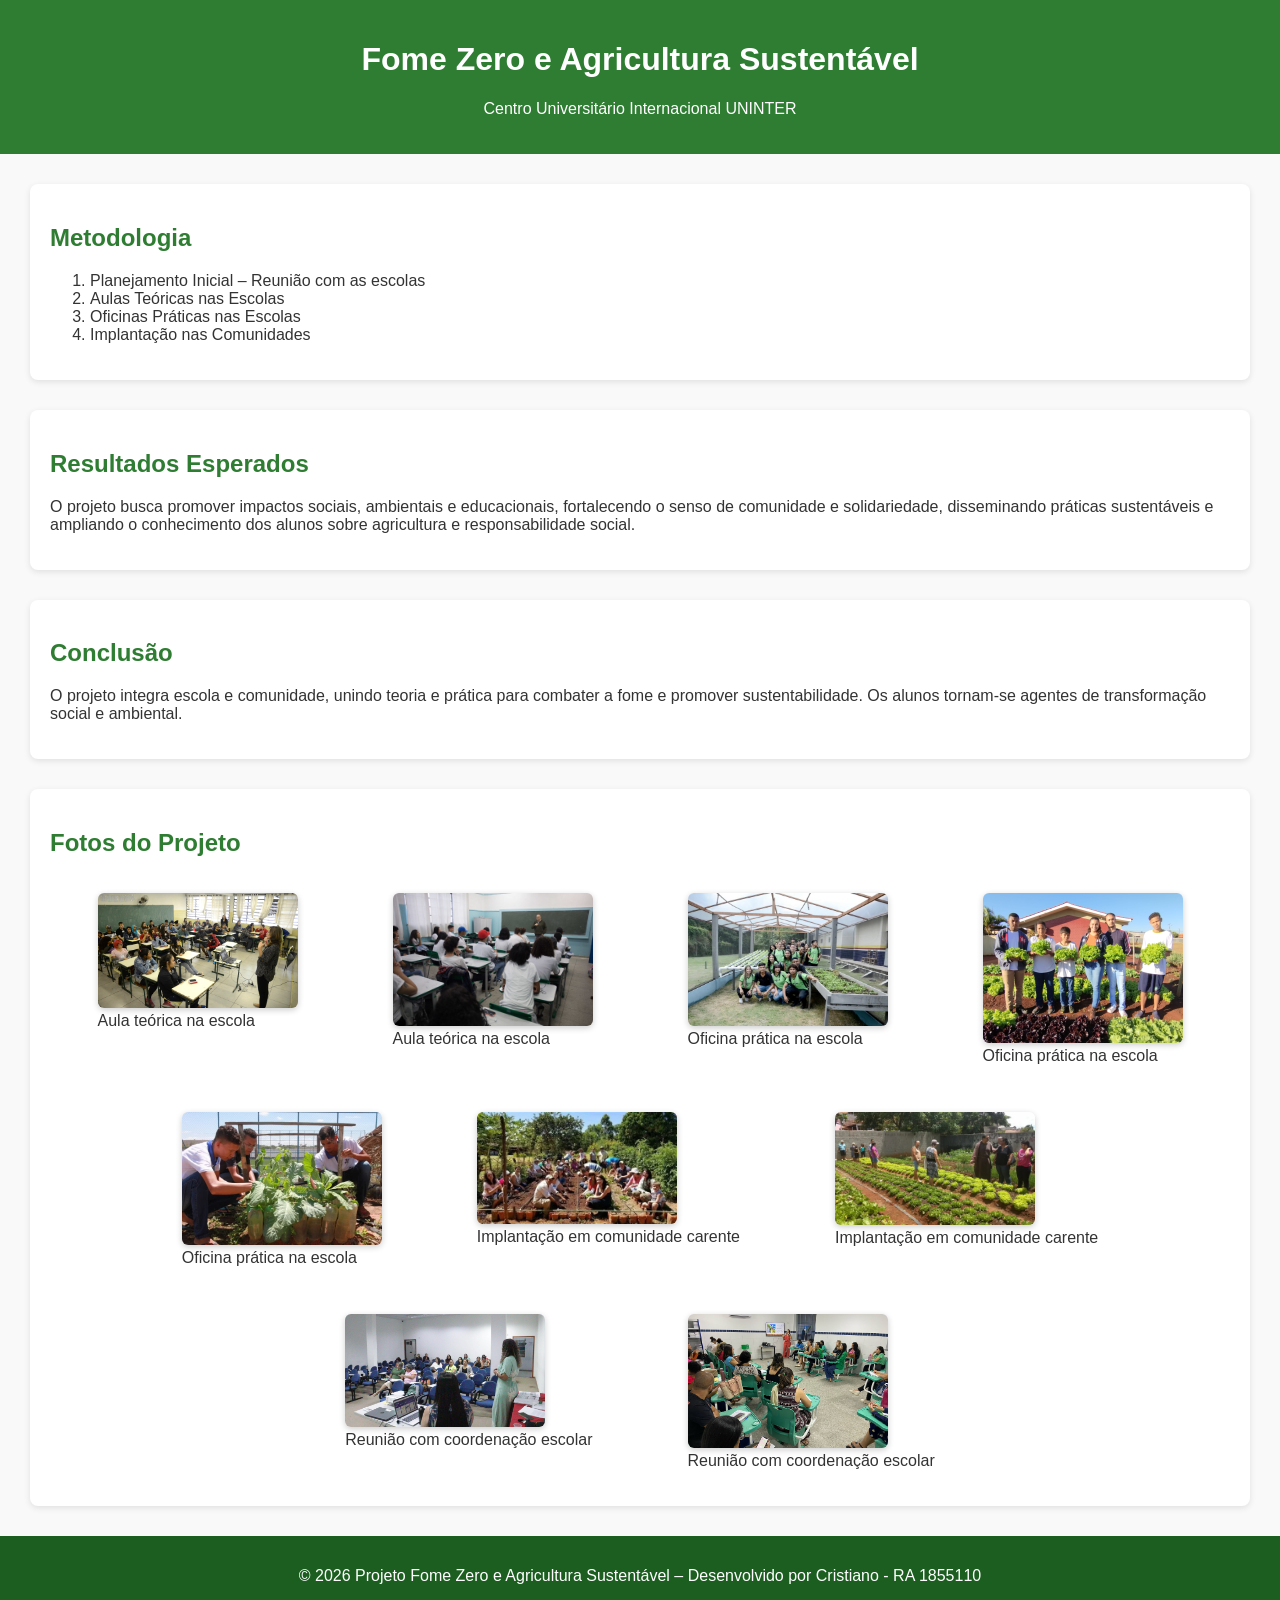
==== index.html @ 68fabeee "Update index.html" ====
<!DOCTYPE html>
<html lang="pt-BR">
<head>
  <meta charset="UTF-8">
  <meta name="viewport" content="width=device-width, initial-scale=1.0">
  <title>Fome Zero e Agricultura Sustentável</title>
  <link rel="stylesheet" href="style.css">
</head>
<body>
  <header>
    <h1>Fome Zero e Agricultura Sustentável</h1>
    <p>Centro Universitário Internacional UNINTER</p>
  </header>

  <section id="metodologia">
    <h2>Metodologia</h2>
    <ol>
      <li>Planejamento Inicial – Reunião com as escolas</li>
      <li>Aulas Teóricas nas Escolas</li>
      <li>Oficinas Práticas nas Escolas</li>
      <li>Implantação nas Comunidades</li>
    </ol>
  </section>

  <section id="resultados">
    <h2>Resultados Esperados</h2>
    <p>O projeto busca promover impactos sociais, ambientais e educacionais, fortalecendo o senso de comunidade e solidariedade, disseminando práticas sustentáveis e ampliando o conhecimento dos alunos sobre agricultura e responsabilidade social.</p>
  </section>

  <section id="conclusao">
    <h2>Conclusão</h2>
    <p>O projeto integra escola e comunidade, unindo teoria e prática para combater a fome e promover sustentabilidade. Os alunos tornam-se agentes de transformação social e ambiental.</p>
  </section>

  <section id="assets">
    <h2>Fotos do Projeto</h2>
    <div class="galeria">
      <figure>
          <img src="assets/aula teórica1 escola.jpg" alt="Escola 1">
          <figcaption>Aula teórica na escola</figcaption>
      </figure>
      <figure>
        <img src="assets/aula teórica2 escola.jpg" alt="Escola 2">
        <figcaption>Aula teórica na escola</figcaption>
    </figure>
      <figure>
        <img src="assets/escola1.jpg" alt="Escola 1">
        <figcaption>Oficina prática na escola</figcaption>
      </figure>
      <figure>
        <img src="assets/escola2.jpeg" alt="Escola 2">
        <figcaption>Oficina prática na escola</figcaption>
      </figure>
      <figure>
        <img src="assets/escola3.jpg" alt="Escola 3">
        <figcaption>Oficina prática na escola</figcaption>
      </figure>
      <figure>
        <img src="assets/comunidades_carentes1.jpg" alt="Comunidade 1">
        <figcaption>Implantação em comunidade carente</figcaption>
      </figure>
      <figure>
        <img src="assets/comunidades_carentes2.jpg" alt="Comunidade 2">
        <figcaption>Implantação em comunidade carente</figcaption>
      </figure>
      <figure>
        <img src="assets/coordenações1.jpeg" alt="Coordenação 1">
        <figcaption>Reunião com coordenação escolar</figcaption>
      </figure>
      <figure>
        <img src="assets/coordenações2.jpeg" alt="Coordenação 2">
        <figcaption>Reunião com coordenação escolar</figcaption>
      </figure>
    </div>
  </section>

  <footer>
    <p>© 2026 Projeto Fome Zero e Agricultura Sustentável – Desenvolvido por Cristiano - RA 1855110</p>
  </footer>

  <script src="script.js"></script>
</body>
</html>
---- style.css ----
body {
    font-family: 'Segoe UI', sans-serif;
    margin: 0;
    background-color: #f9f9f9;
    color: #333;
  }
  
  header {
    background-color: #2e7d32;
    color: white;
    text-align: center;
    padding: 20px;
  }
  
  section {
    margin: 30px;
    padding: 20px;
    background: white;
    border-radius: 8px;
    box-shadow: 0 2px 6px rgba(0,0,0,0.1);
  }
  
  h2 {
    color: #2e7d32;
  }
  
  footer {
    background-color: #1b5e20;
    color: white;
    text-align: center;
    padding: 15px;
  }
  
  .galeria {
    display: flex;
    justify-content: center;
    gap: 15px;
    flex-wrap: wrap;
  }
  
  .galeria img {
    width: 200px;
    border-radius: 6px;
    box-shadow: 0 2px 6px rgba(0,0,0,0.2);
  }
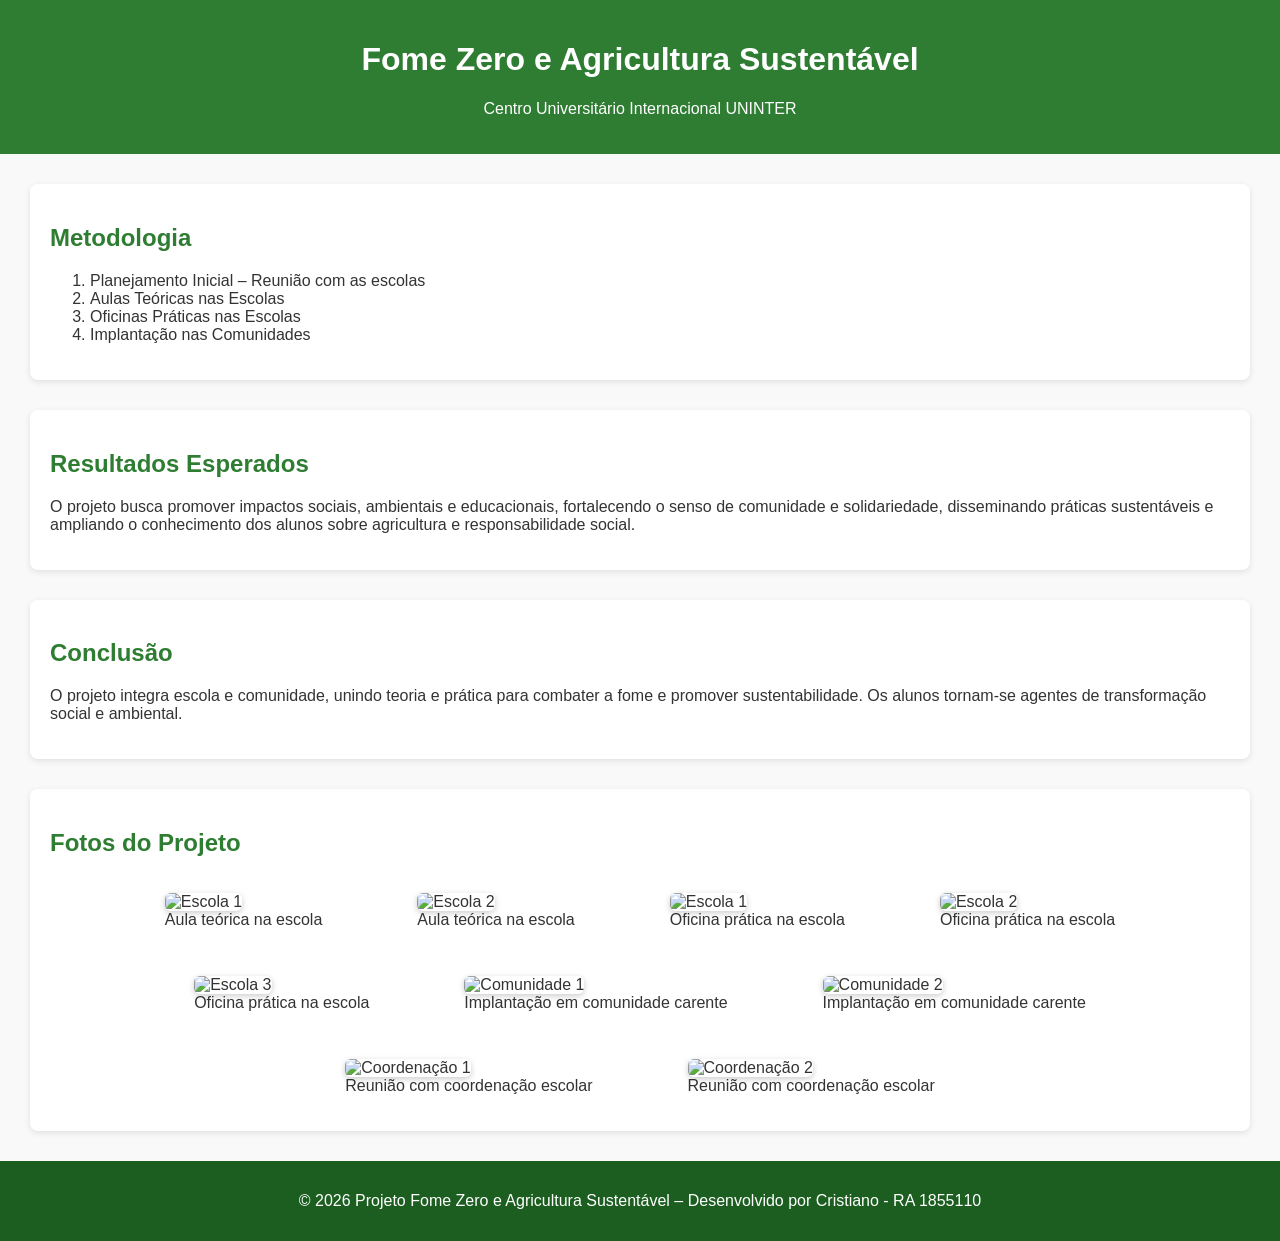
==== commit 3cca2863: "Update index.html" ====
--- a/index.html
+++ b/index.html
@@ -36,39 +36,39 @@
     <h2>Fotos do Projeto</h2>
     <div class="galeria">
       <figure>
-          <img src="assets/aula teórica1 escola.jpg" alt="Escola 1">
+          <img src="assets/aula-teórica1-escola.jpg" alt="Escola 1">
           <figcaption>Aula teórica na escola</figcaption>
       </figure>
       <figure>
-        <img src="assets/aula teórica2 escola.jpg" alt="Escola 2">
+        <img src="assets/aula-teórica2-escola.jpg" alt="Escola 2">
         <figcaption>Aula teórica na escola</figcaption>
     </figure>
       <figure>
-        <img src="assets/escola1.jpg" alt="Escola 1">
+        <img src="assets/escola-1.jpg" alt="Escola 1">
         <figcaption>Oficina prática na escola</figcaption>
       </figure>
       <figure>
-        <img src="assets/escola2.jpeg" alt="Escola 2">
+        <img src="assets/escola-2.jpeg" alt="Escola 2">
         <figcaption>Oficina prática na escola</figcaption>
       </figure>
       <figure>
-        <img src="assets/escola3.jpg" alt="Escola 3">
+        <img src="assets/escola-3.jpg" alt="Escola 3">
         <figcaption>Oficina prática na escola</figcaption>
       </figure>
       <figure>
-        <img src="assets/comunidades_carentes1.jpg" alt="Comunidade 1">
+        <img src="assets/comunidades-carentes1.jpg" alt="Comunidade 1">
         <figcaption>Implantação em comunidade carente</figcaption>
       </figure>
       <figure>
-        <img src="assets/comunidades_carentes2.jpg" alt="Comunidade 2">
+        <img src="assets/comunidades-carentes2.jpg" alt="Comunidade 2">
         <figcaption>Implantação em comunidade carente</figcaption>
       </figure>
       <figure>
-        <img src="assets/coordenações1.jpeg" alt="Coordenação 1">
+        <img src="assets/coordenacoes1.jpeg" alt="Coordenação 1">
         <figcaption>Reunião com coordenação escolar</figcaption>
       </figure>
       <figure>
-        <img src="assets/coordenações2.jpeg" alt="Coordenação 2">
+        <img src="assets/coordenacoes2.jpeg" alt="Coordenação 2"> 
         <figcaption>Reunião com coordenação escolar</figcaption>
       </figure>
     </div>
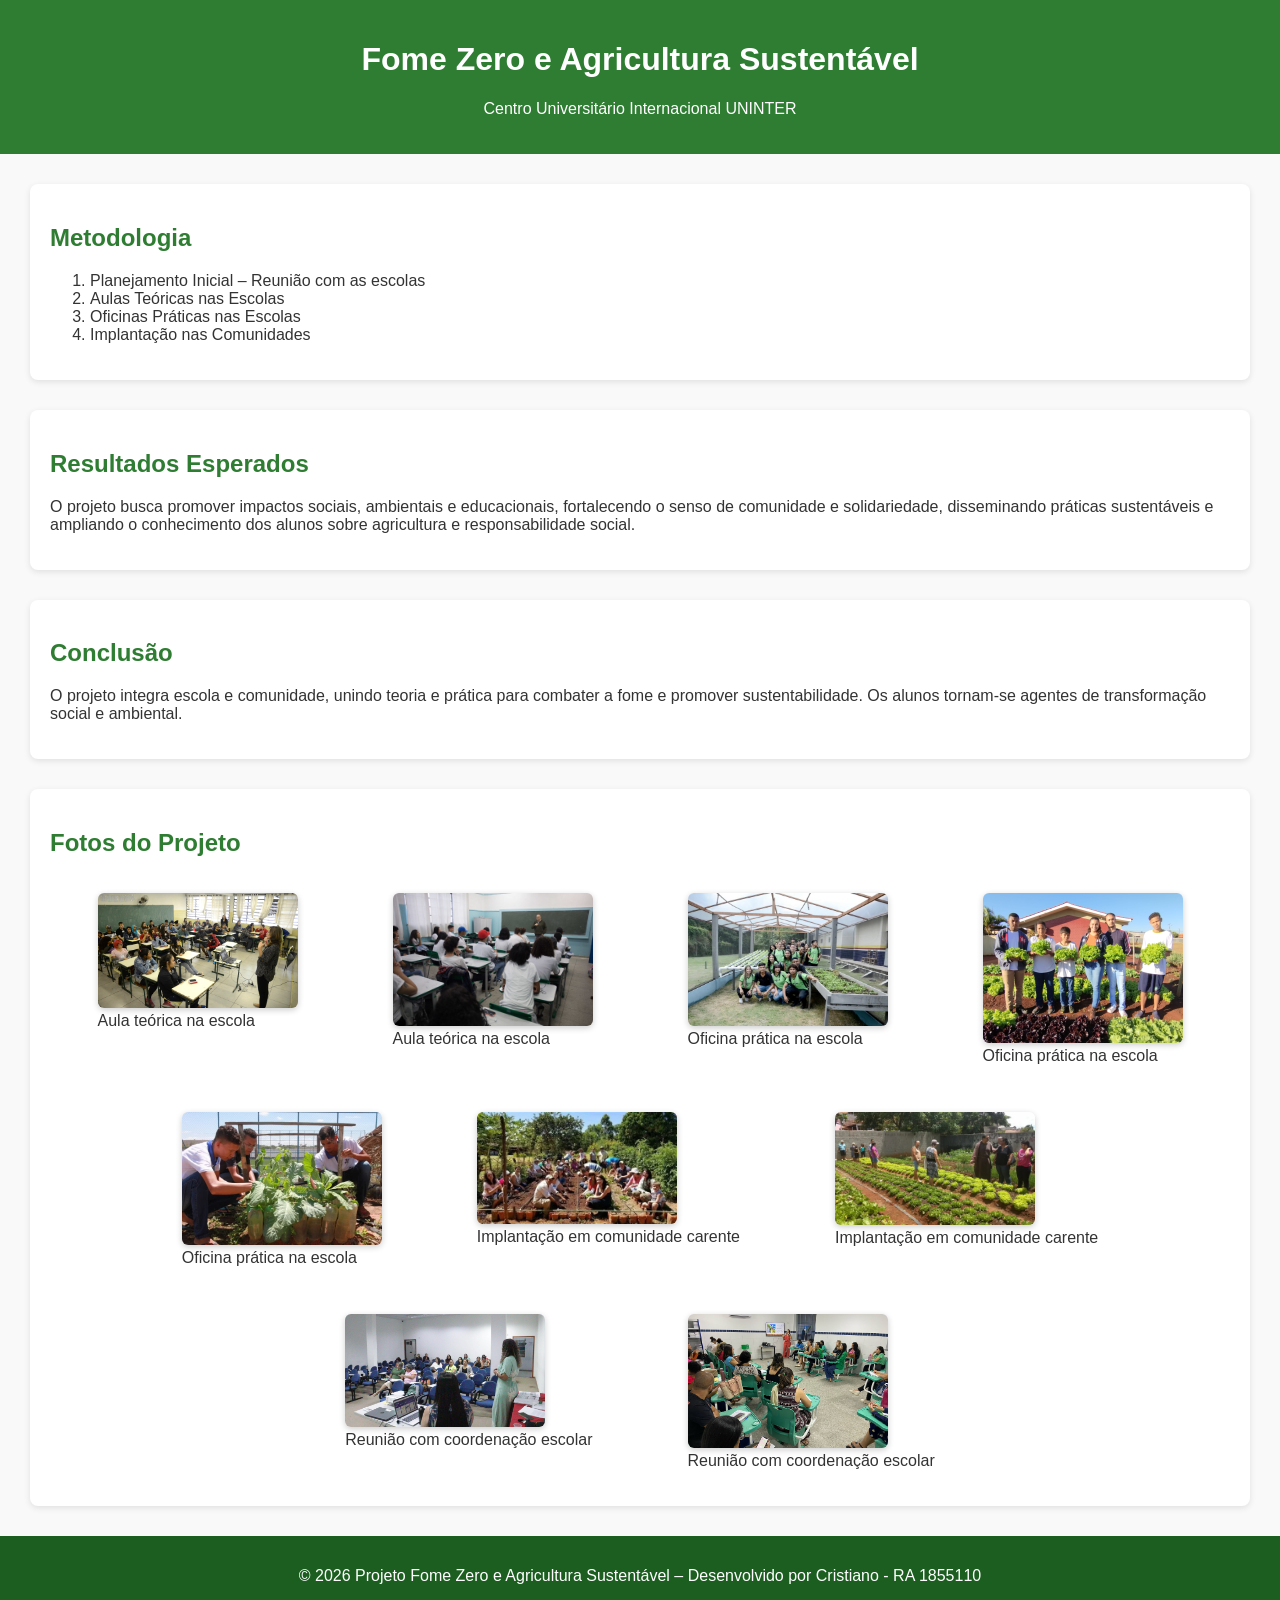
==== commit ed0df54c: "Add files via upload" ====
--- a/index.html
+++ b/index.html
@@ -68,7 +68,7 @@
         <figcaption>Reunião com coordenação escolar</figcaption>
       </figure>
       <figure>
-        <img src="assets/coordenacoes2.jpeg" alt="Coordenação 2"> 
+        <img src="assets/coordenacoes2.jpeg" alt="Coordenação 2">
         <figcaption>Reunião com coordenação escolar</figcaption>
       </figure>
     </div>
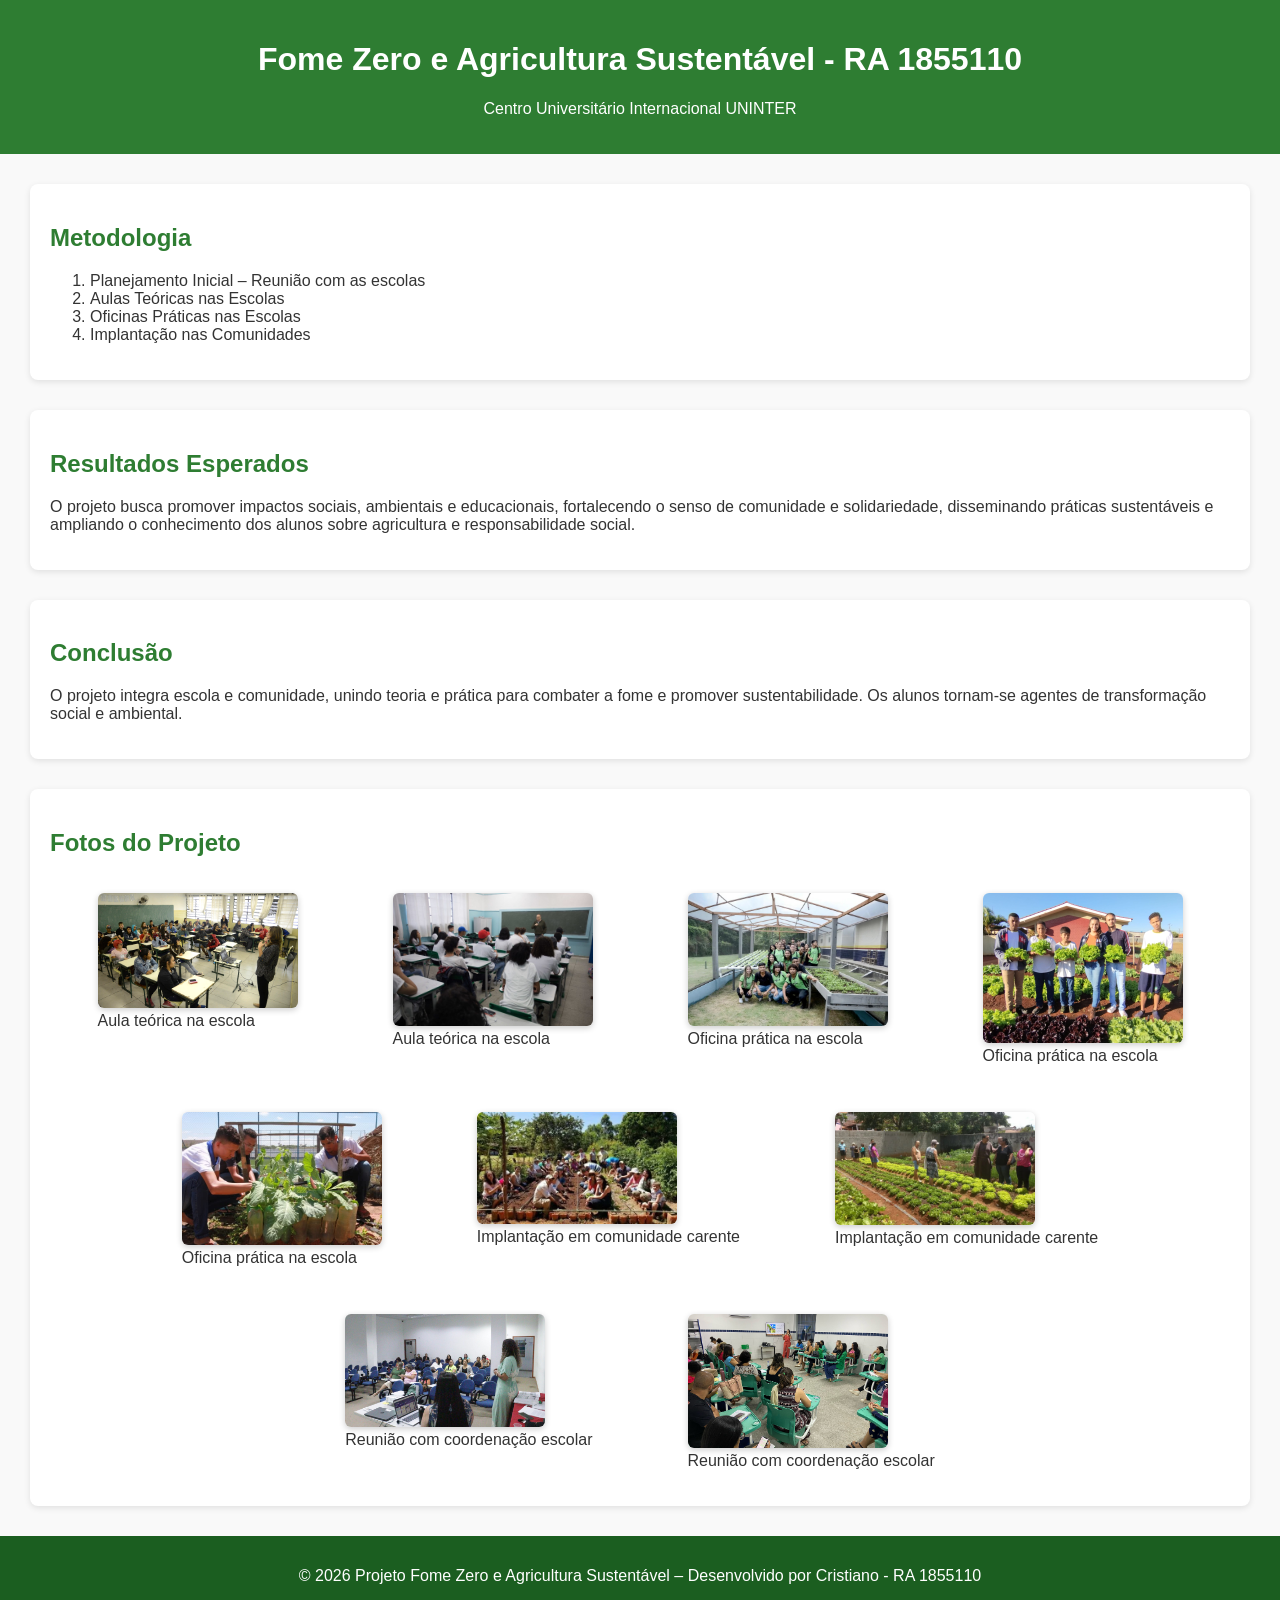
==== commit 1a937c4b: "Update index.html" ====
--- a/index.html
+++ b/index.html
@@ -3,12 +3,12 @@
 <head>
   <meta charset="UTF-8">
   <meta name="viewport" content="width=device-width, initial-scale=1.0">
-  <title>Fome Zero e Agricultura Sustentável</title>
+  <title>Fome Zero e Agricultura Sustentável - RA 1855110</title>
   <link rel="stylesheet" href="style.css">
 </head>
 <body>
   <header>
-    <h1>Fome Zero e Agricultura Sustentável</h1>
+    <h1>Fome Zero e Agricultura Sustentável - RA 1855110</h1>
     <p>Centro Universitário Internacional UNINTER</p>
   </header>
 
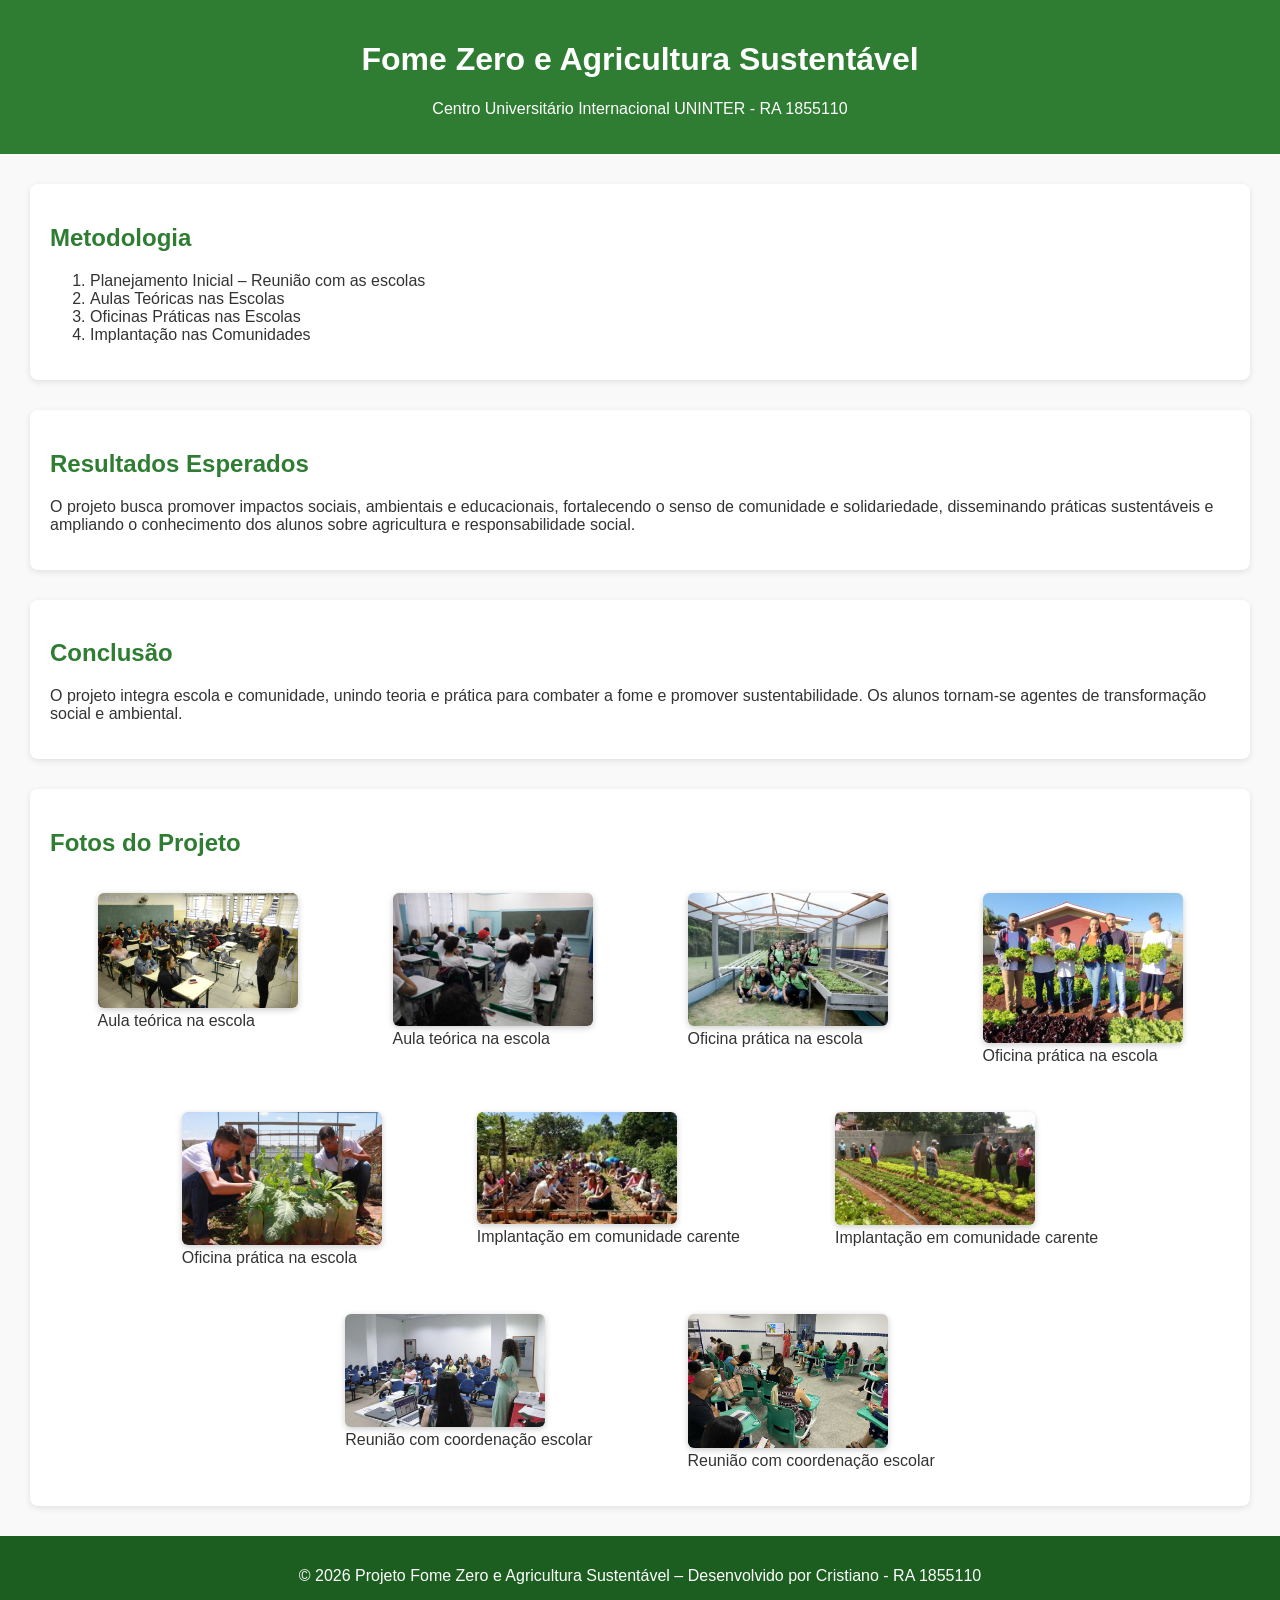
==== commit 55b36640: "Update index.html" ====
--- a/index.html
+++ b/index.html
@@ -8,8 +8,8 @@
 </head>
 <body>
   <header>
-    <h1>Fome Zero e Agricultura Sustentável - RA 1855110</h1>
-    <p>Centro Universitário Internacional UNINTER</p>
+    <h1>Fome Zero e Agricultura Sustentável</h1>
+    <p>Centro Universitário Internacional UNINTER - RA 1855110</p>
   </header>
 
   <section id="metodologia">
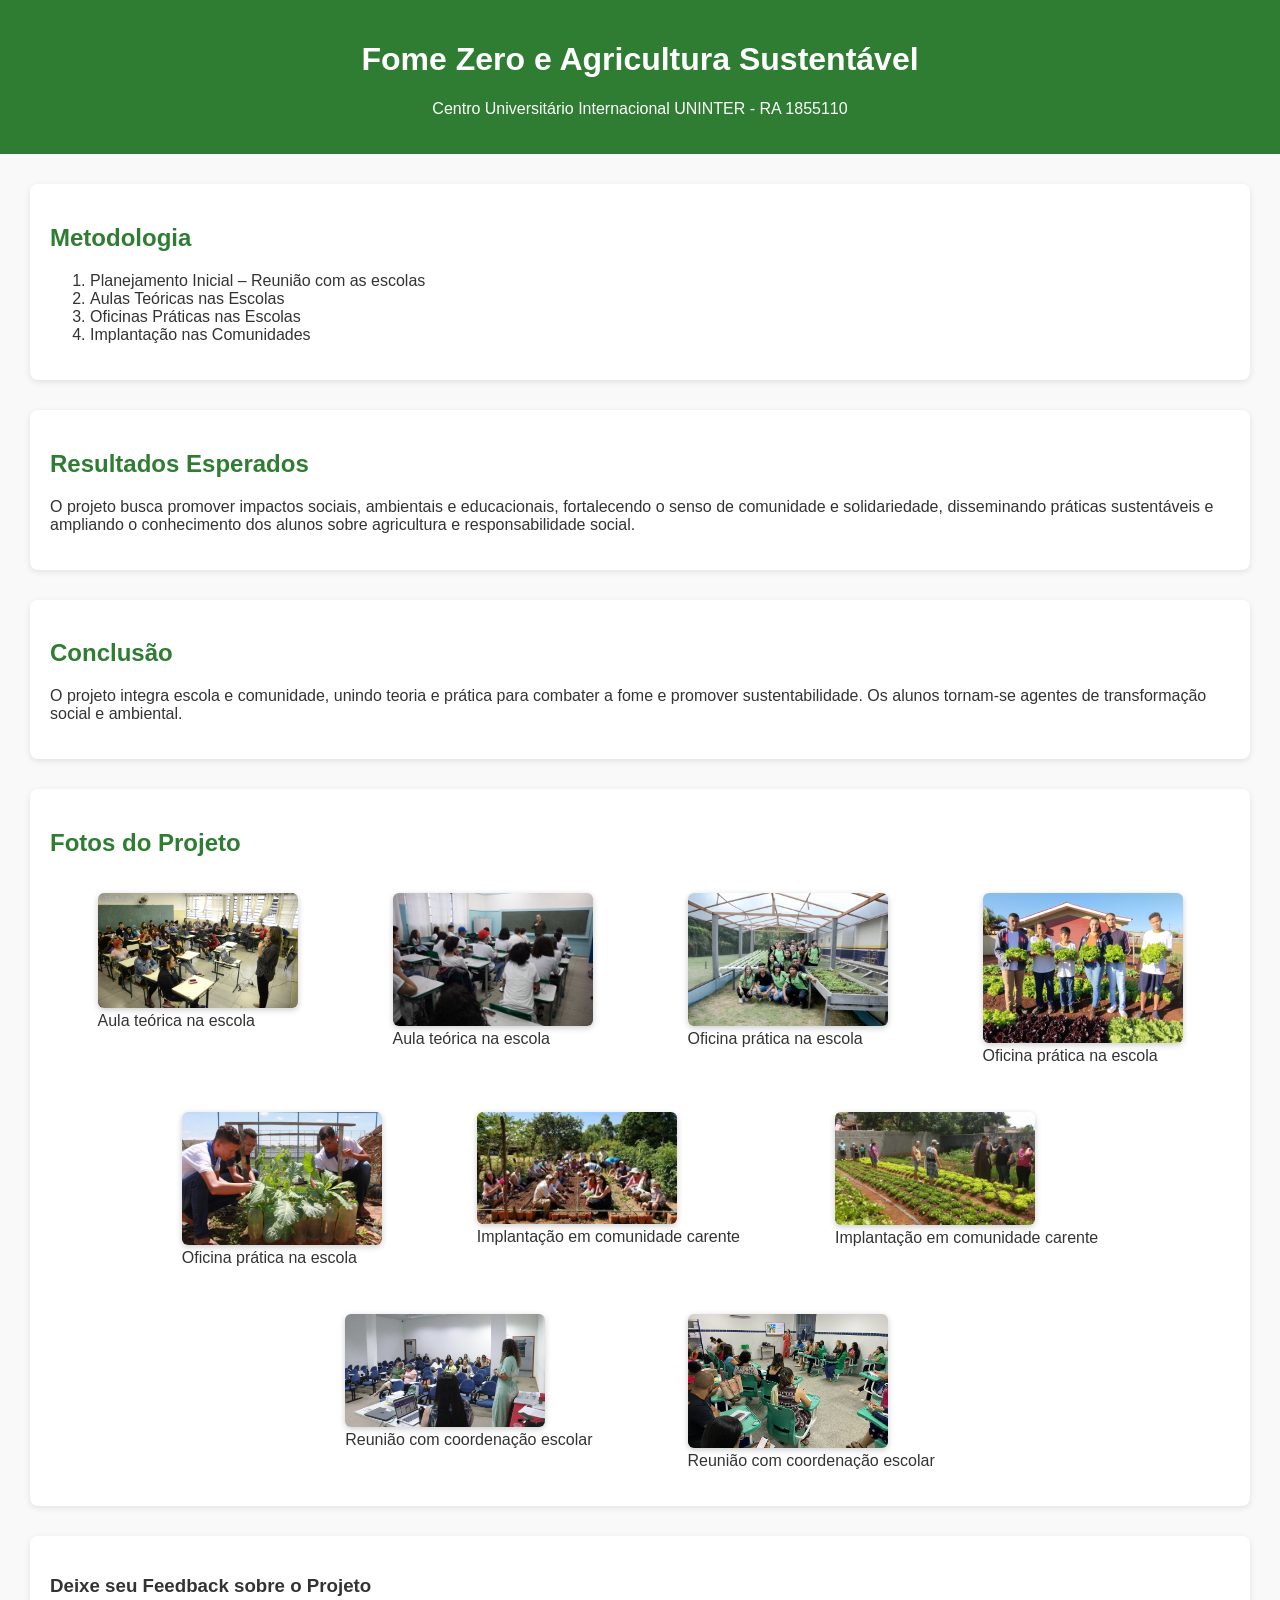
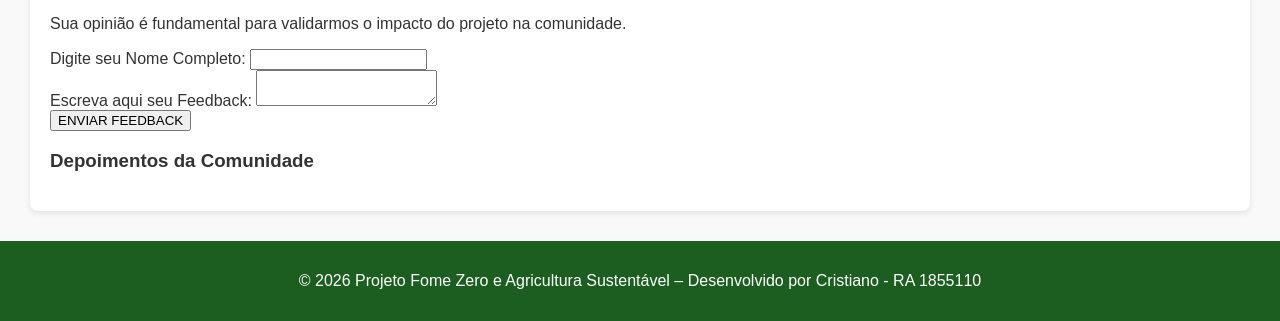
==== commit 1279b531: "Update index.html" ====
--- a/index.html
+++ b/index.html
@@ -74,6 +74,30 @@
     </div>
   </section>
 
+   <section id="feedback">
+    <h3>Deixe seu Feedback sobre o Projeto</h3>
+    <p>Sua opinião é fundamental para validarmos o impacto do projeto na comunidade.</p>
+    
+    <form id="formFeedback">
+      <div class="campo">
+        <label for="nome">Digite seu Nome Completo:</label>
+        <input type="text" id="nome" name="nome" required>
+      </div>
+    
+      <div class="campo">
+        <label for="mensagem">Escreva aqui seu Feedback:</label>
+        <textarea id="mensagem" name="mensagem" required></textarea>
+      </div>
+    
+      <div class="campo">
+        <button type="submit">ENVIAR FEEDBACK</button>
+      </div>
+    </form>
+    <div id="mural">
+      <h3>Depoimentos da Comunidade</h3>
+    </div>
+  </section>
+
   <footer>
     <p>© 2026 Projeto Fome Zero e Agricultura Sustentável – Desenvolvido por Cristiano - RA 1855110</p>
   </footer>
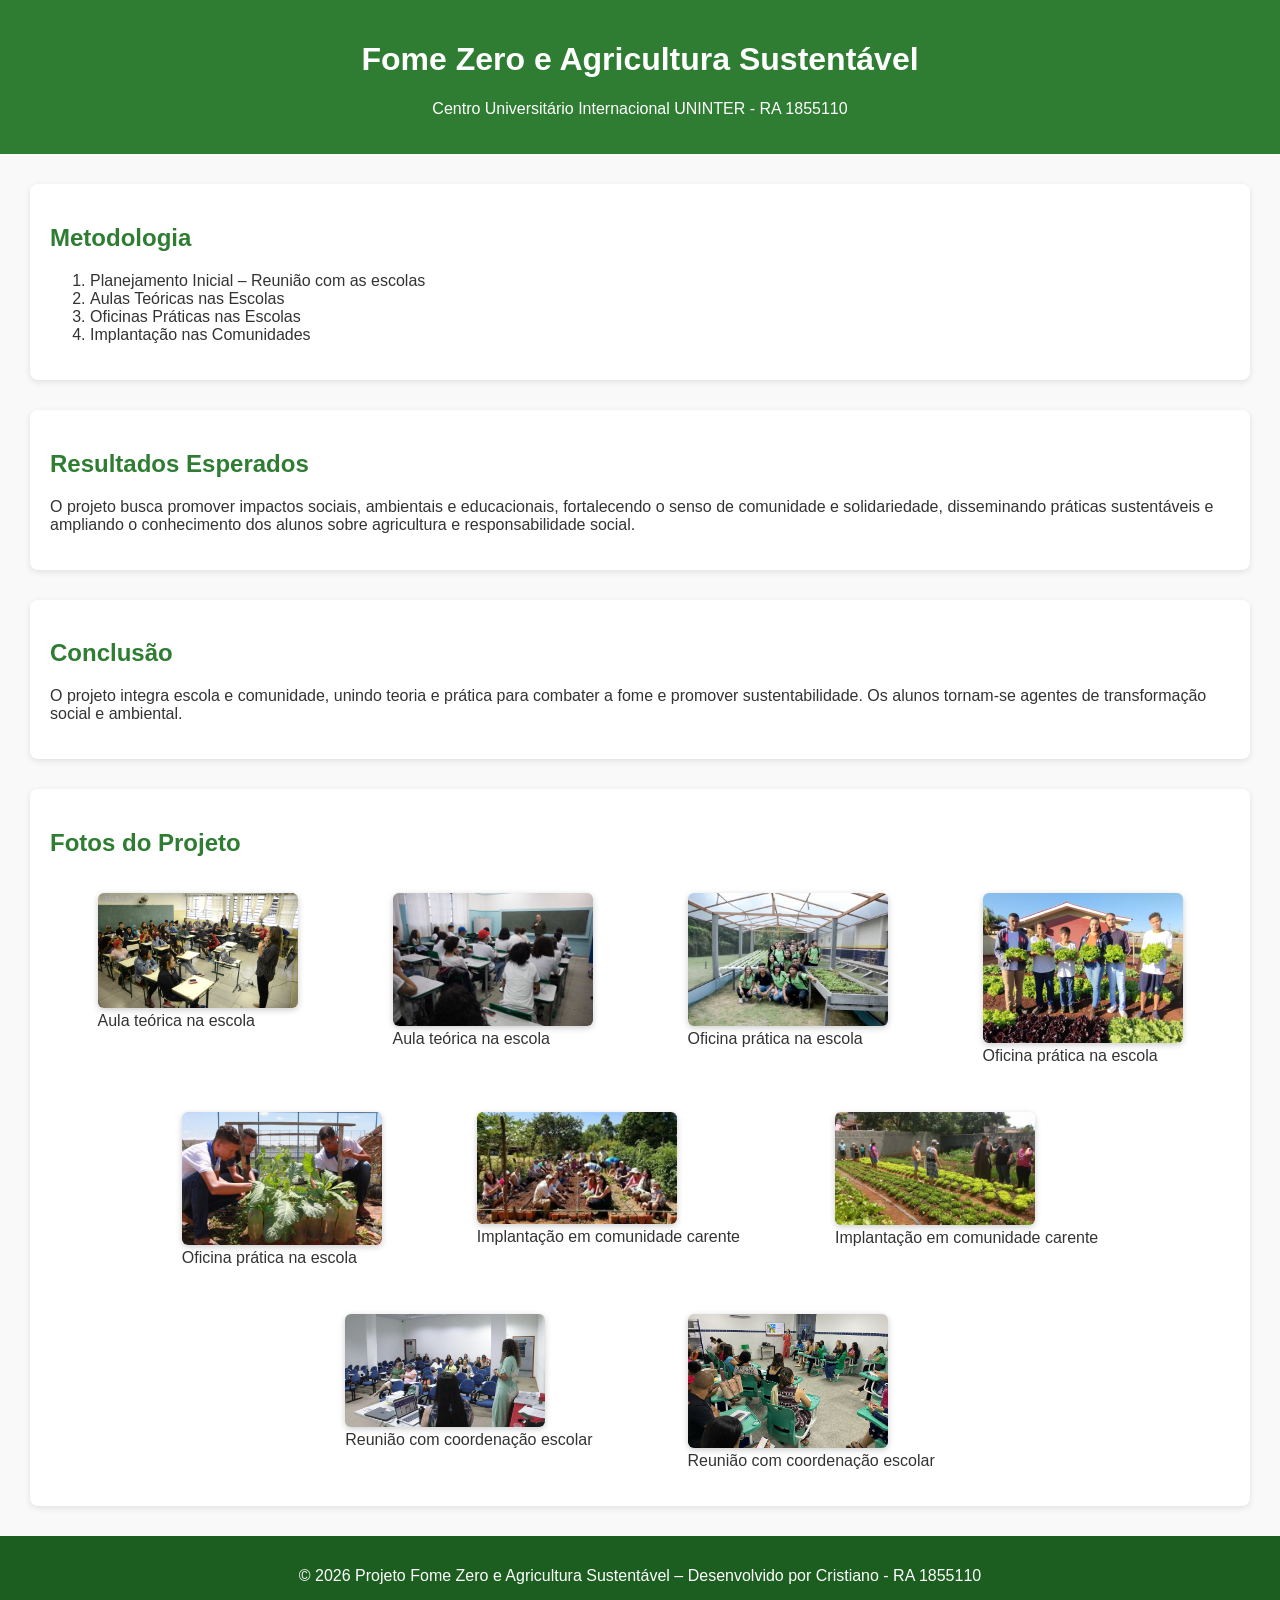
==== commit bd3dacb7: "Update index.html" ====
--- a/index.html
+++ b/index.html
@@ -74,30 +74,6 @@
     </div>
   </section>
 
-   <section id="feedback">
-    <h3>Deixe seu Feedback sobre o Projeto</h3>
-    <p>Sua opinião é fundamental para validarmos o impacto do projeto na comunidade.</p>
-    
-    <form id="formFeedback">
-      <div class="campo">
-        <label for="nome">Digite seu Nome Completo:</label>
-        <input type="text" id="nome" name="nome" required>
-      </div>
-    
-      <div class="campo">
-        <label for="mensagem">Escreva aqui seu Feedback:</label>
-        <textarea id="mensagem" name="mensagem" required></textarea>
-      </div>
-    
-      <div class="campo">
-        <button type="submit">ENVIAR FEEDBACK</button>
-      </div>
-    </form>
-    <div id="mural">
-      <h3>Depoimentos da Comunidade</h3>
-    </div>
-  </section>
-
   <footer>
     <p>© 2026 Projeto Fome Zero e Agricultura Sustentável – Desenvolvido por Cristiano - RA 1855110</p>
   </footer>
